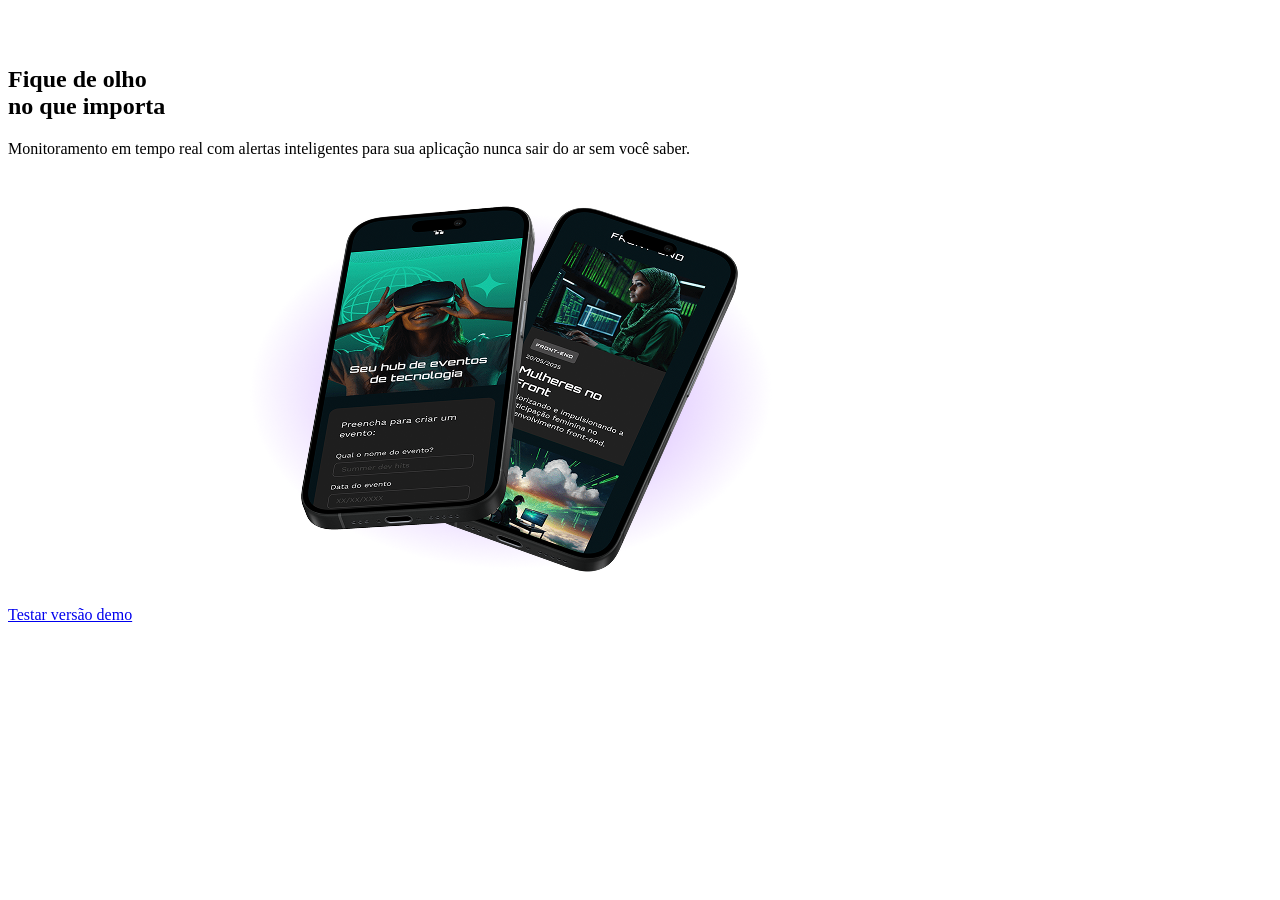
==== Tecboard/index.html @ 4eefe85a "Estrutura HTML da index" ====
<!DOCTYPE html>
<html lang="PT-BR">
<head>
    <meta charset="UTF-8">
    <meta name="viewport" content="width=device-width, initial-scale=1.0">
    <title>TECBOARD</title>

    <link rel="shortcut icon" href="favicon-tecboard-roxo.svg" type="image/svg+xml">

</head>
<body>
    <header>
        <img src="IMG/logo-tecboard-branco.png" alt="logo tecboard na cor branca.">
    </header>
    <main>
        <section>
            <h1>
                <span> Fique de olho </span>
                <br>no que importa
            </h1>
            <p>Monitoramento em tempo real com alertas inteligentes para sua 
                aplicação nunca sair do ar sem você saber.
            </p>
            <a href="#">Testar versão demo</a>
            <img src="IMG/celulares-sobrespostos-desktop.png" alt="2 celulares sobrepostos com a sombra roxa sobre eles.">
        </section>
    </main>
</body>
</html>
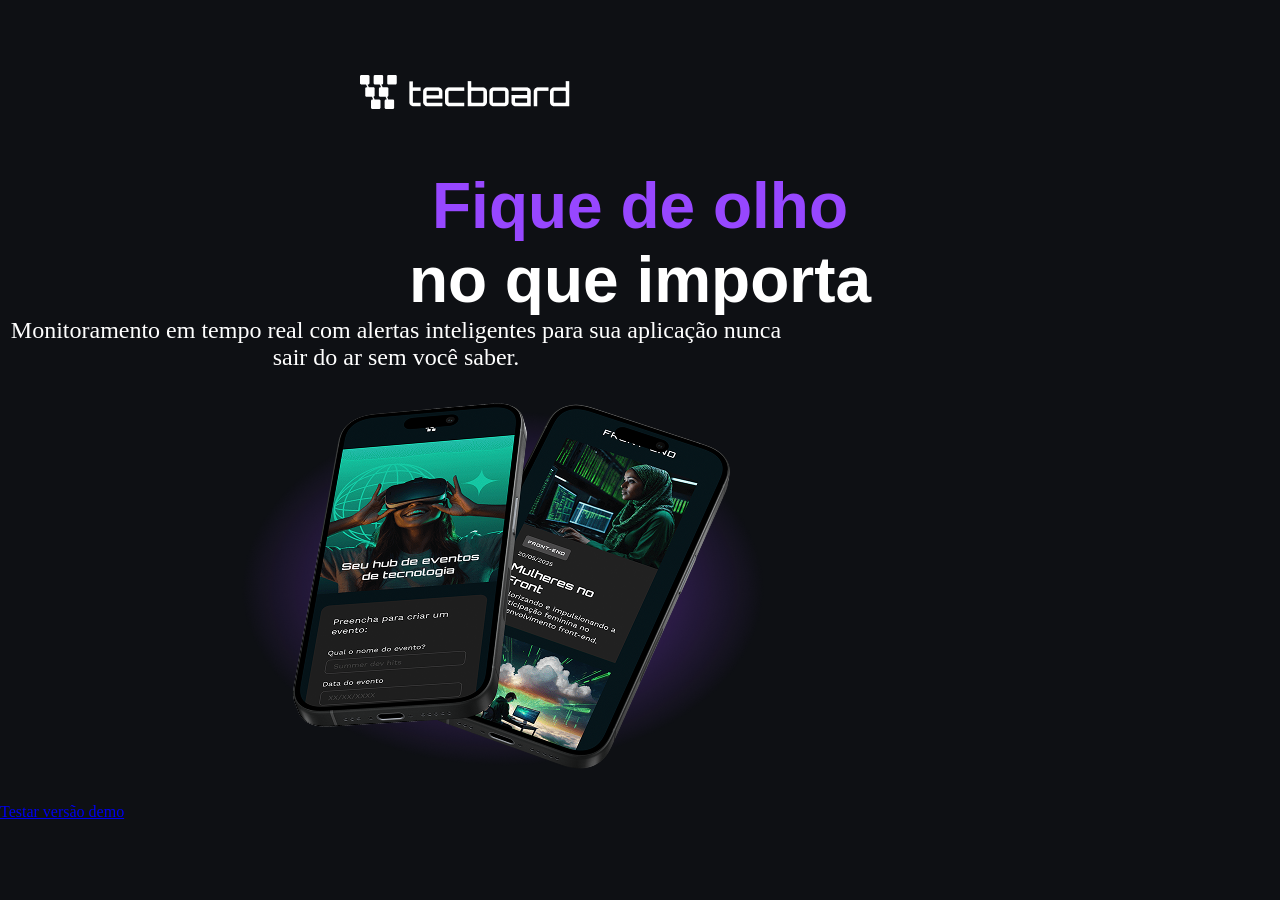
==== commit 058376ae: "Estilização da página - 1" ====
--- a/Tecboard/index.html
+++ b/Tecboard/index.html
@@ -7,6 +7,7 @@
 
     <link rel="shortcut icon" href="favicon-tecboard-roxo.svg" type="image/svg+xml">
 
+    <link rel="stylesheet" href="CSS/style.css">   
 </head>
 <body>
     <header>
--- a/Tecboard/CSS/style.css
+++ b/Tecboard/CSS/style.css
@@ -0,0 +1,36 @@
+/* reset */
+* {
+  margin: 0;
+  padding: 0;
+  box-sizing: border-box;
+}
+
+  /* estilo desktop */
+body {
+  background-color: #0e1014;
+  color: #fff;
+}
+
+header img {
+  display: block;
+  margin: 75px 0 0 360px;
+}
+
+h1 { 
+  font-size: 64px;
+  font-family: impact, haettenschweiler, 'arial narrow bold', sans-serif;
+  text-align: center;
+  margin-top: 60px;
+}
+
+h1 span {
+  color: #9747ff;
+}
+
+p {
+  font-family: georgia, 'times new roman', times, serif;
+  font-size: 24px;
+  text-align: center;
+  margin-top: 24px auto 0;
+  width: 792px;
+}
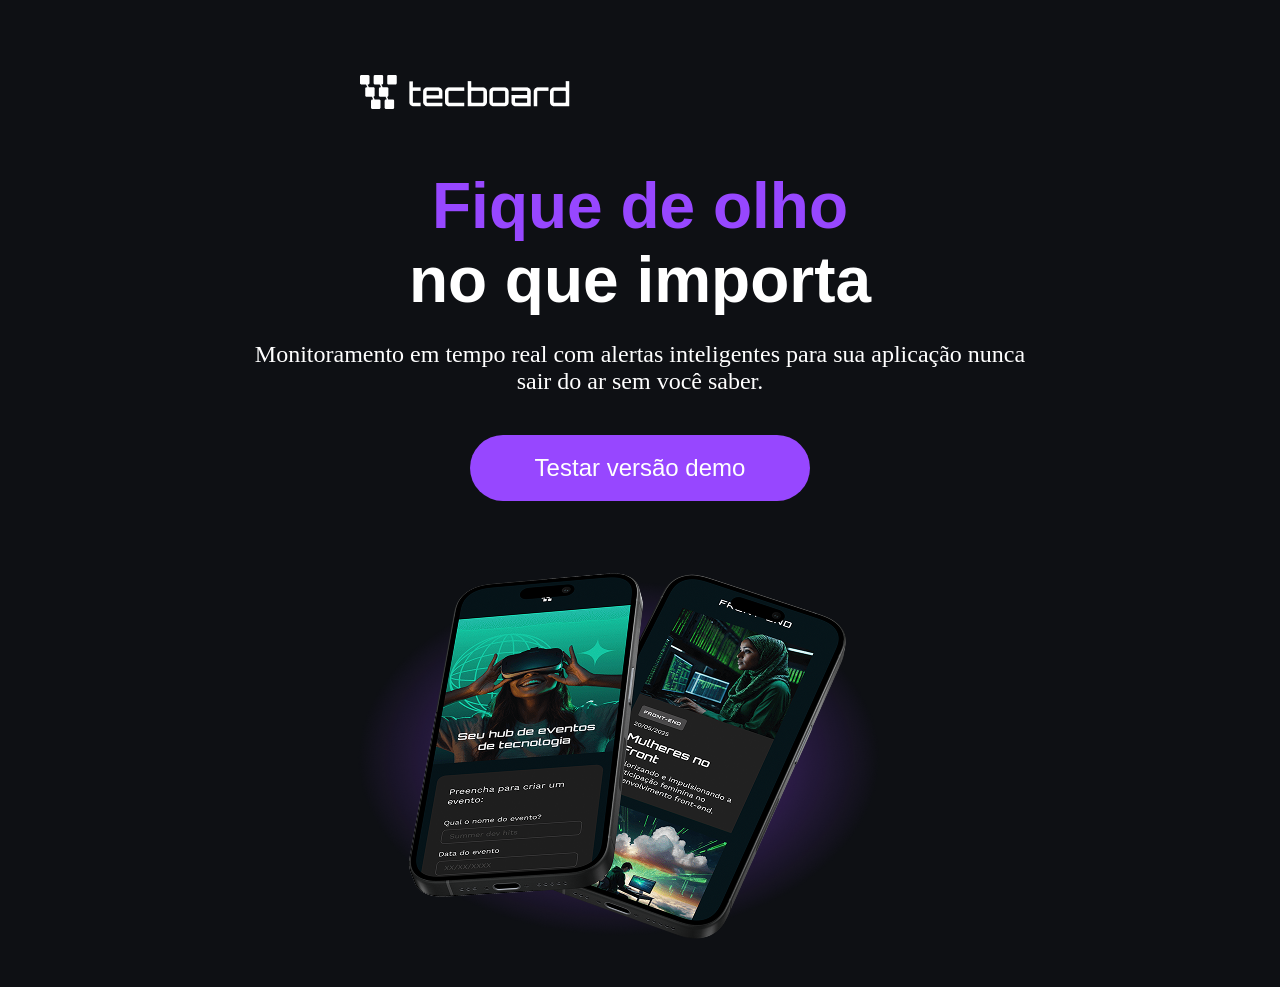
==== commit 3d93f2ac: "estilização da pagina - 2" ====
--- a/Tecboard/index.html
+++ b/Tecboard/index.html
@@ -19,7 +19,8 @@
                 <span> Fique de olho </span>
                 <br>no que importa
             </h1>
-            <p>Monitoramento em tempo real com alertas inteligentes para sua 
+            <p>
+                Monitoramento em tempo real com alertas inteligentes para sua 
                 aplicação nunca sair do ar sem você saber.
             </p>
             <a href="#">Testar versão demo</a>
--- a/Tecboard/CSS/style.css
+++ b/Tecboard/CSS/style.css
@@ -31,6 +31,33 @@
   font-family: georgia, 'times new roman', times, serif;
   font-size: 24px;
   text-align: center;
-  margin-top: 24px auto 0;
+  margin: 24px auto 0;
   width: 792px;
+}
+
+a {
+ color: #fff;
+ font-family: Arial, Helvetica, sans-serif;
+ font-size: 24px;
+ text-decoration: none;
+ background-color: #9747ff;
+ width: 340px;
+ height: 66px;
+ display: block;
+ text-align: center;
+ line-height: 66px;
+ border-radius: 36px;
+ margin: 40px auto;
+}
+
+a:hover {
+  background-color: #b233e8;
+  border: 2px solid #fff;
+}
+
+section img {
+display: block;
+margin: 0px auto;
+width: 792px;
+height: 446px;
 }
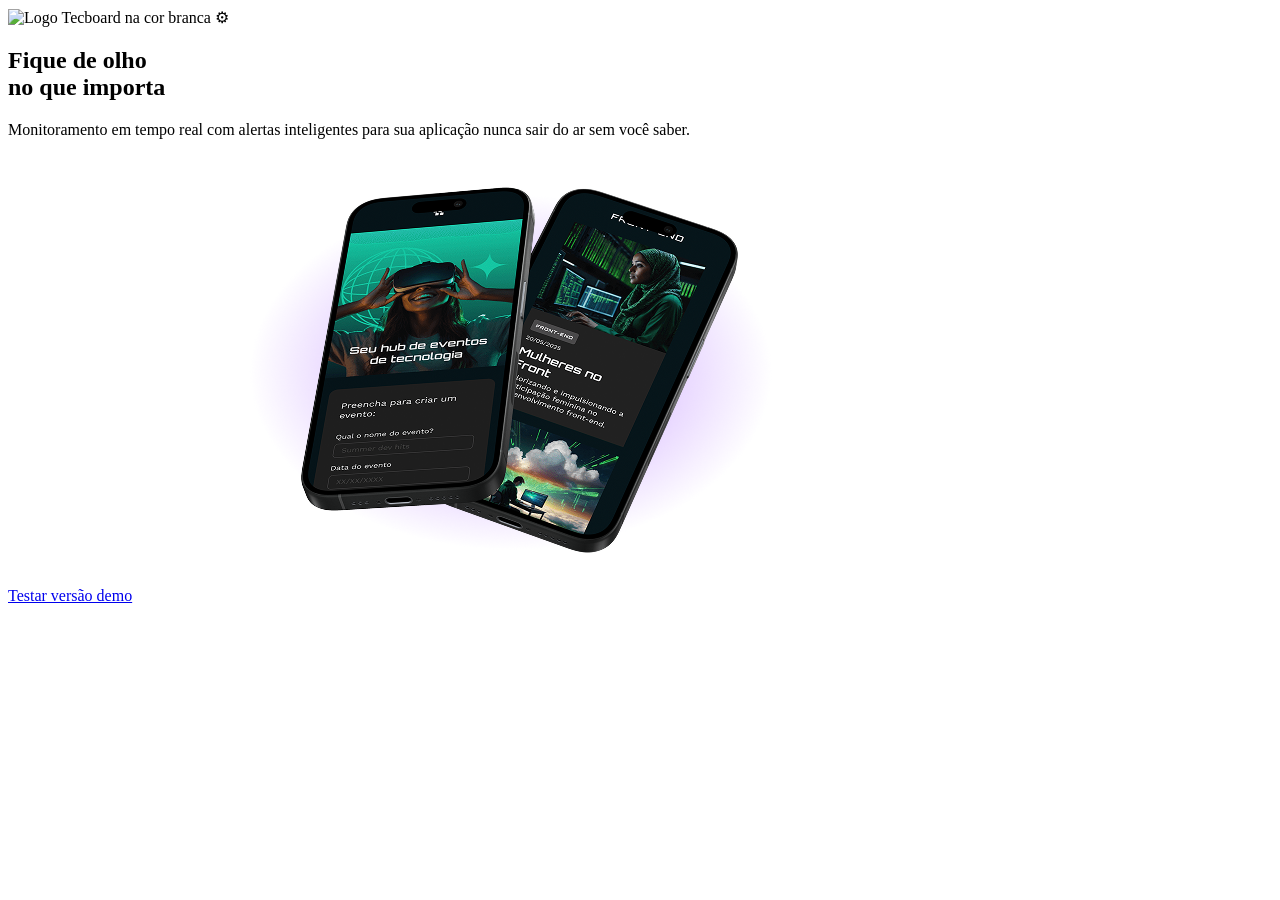
==== commit 40e10346: "Botão para alterar tema" ====
--- a/Tecboard/index.html
+++ b/Tecboard/index.html
@@ -3,15 +3,19 @@
 <head>
     <meta charset="UTF-8">
     <meta name="viewport" content="width=device-width, initial-scale=1.0">
-    <title>TECBOARD</title>
+        <title>Tecboard</title>
 
-    <link rel="shortcut icon" href="favicon-tecboard-roxo.svg" type="image/svg+xml">
+    <link rel="icon" href="favicon-tecboard-roxo.svg" type="image/svg+xml">
 
-    <link rel="stylesheet" href="CSS/style.css">   
-</head>
-<body>
+    <link rel="stylesheet" href="css/style.css">
+  </head>
+  <body>
     <header>
-        <img src="IMG/logo-tecboard-branco.png" alt="logo tecboard na cor branca.">
+      <img
+        src="img/logo-tecboard-branco.png"
+        alt="Logo Tecboard na cor branca"
+      />
+      <span title="Trocar Tema">⚙</span>
     </header>
     <main>
         <section>
